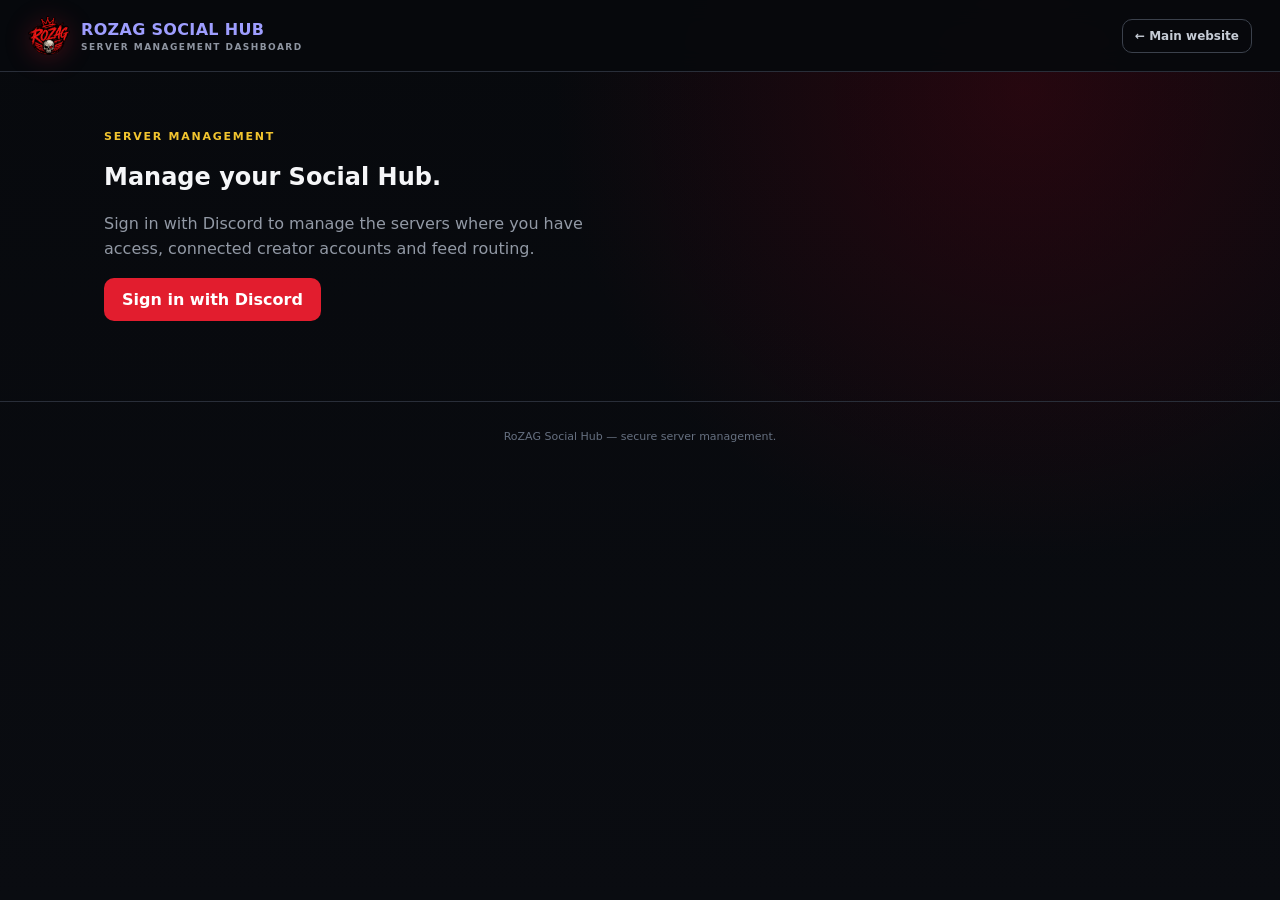
==== dashboard/index.html @ 93f994fc "Add files via upload" ====
<!doctype html>
<html lang="en">
<head>
  <meta charset="utf-8">
  <meta name="viewport" content="width=device-width,initial-scale=1">
  <meta name="robots" content="noindex,nofollow">
  <title>Dashboard | RoZAG Social Hub</title>
  <link rel="icon" type="image/png" href="./rozag-logo.png">
  <script src="./config.js"></script>
  <style>
    :root{color-scheme:dark;--bg:#07090d;--panel:#10141c;--panel2:#141922;--border:#2b313d;--muted:#9299a5;--text:#f5f6f8;--red:#e21d2e;--red2:#b51222;--green:#55e59b;}
    *{box-sizing:border-box}
    html,body{margin:0;min-height:100%;font-family:Inter,system-ui,-apple-system,BlinkMacSystemFont,"Segoe UI",sans-serif;background:radial-gradient(circle at 80% 10%,rgba(118,0,20,.28),transparent 36%),linear-gradient(180deg,#07090d,#0a0c11);color:var(--text)}
    body{min-height:100vh}
    .hidden{display:none!important}
    .topbar{min-height:72px;border-bottom:1px solid #292e39;background:rgba(7,9,13,.94);display:flex;align-items:center;justify-content:space-between;gap:18px;padding:10px 28px;position:sticky;top:0;z-index:20;backdrop-filter:blur(12px)}
    .brand{display:flex;align-items:center;gap:11px;font-weight:900;letter-spacing:.02em;text-decoration:none}.brand-mark{width:42px;height:42px;object-fit:contain;filter:drop-shadow(0 3px 12px rgba(226,29,46,.25))}.brand small{display:block;color:#8e95a1;font-size:9px;letter-spacing:.16em;margin-top:3px}.site-link{color:#c6ccd6;text-decoration:none;font-size:12px;font-weight:800;border:1px solid #3b414c;border-radius:10px;padding:9px 12px;white-space:nowrap}.site-link:hover{border-color:#e21d2e;color:#fff}
    .user{display:flex;align-items:center;gap:12px}.username{font-weight:800}.logout{border:1px solid #765b00;background:#15130b;color:#f0bf31;border-radius:10px;padding:9px 13px;font-weight:800;cursor:pointer;text-decoration:none}
    main{max-width:1120px;margin:0 auto;padding:58px 24px 80px}.eyebrow{font-size:11px;font-weight:900;letter-spacing:.16em;color:#f2c52f;text-transform:uppercase}.hero h1{font-size:46px;line-height:.98;margin:10px 0 12px;max-width:650px}.hero h1 span{color:#ff3948}.hero p{max-width:650px;color:#a0a7b3;line-height:1.6;margin:0 0 36px}
    .panel{background:rgba(16,20,28,.9);border:1px solid var(--border);border-radius:18px;box-shadow:0 20px 60px rgba(0,0,0,.25);padding:22px}.panel-title{display:flex;align-items:end;justify-content:space-between;gap:20px;margin-bottom:16px}.panel-title h2{margin:0;font-size:18px}.panel-title p{margin:4px 0 0;color:var(--muted);font-size:12px}
    .servers{display:grid;grid-template-columns:repeat(2,minmax(0,1fr));gap:14px}.server-card{background:#11151d;border:1px solid #303641;border-radius:15px;padding:16px}.server-head{display:flex;gap:13px;align-items:center;margin-bottom:16px}.guild-icon{width:52px;height:52px;border-radius:13px;overflow:hidden;display:grid;place-items:center;background:#1c212b;border:1px solid #39404c;font-size:25px}.guild-icon img{width:100%;height:100%;object-fit:cover}.server-meta h3{margin:0 0 5px;font-size:17px}.online{color:var(--green);font-size:11px;font-weight:800}.btn{appearance:none;border:1px solid #414753;border-radius:10px;padding:10px 14px;background:#1a1e27;color:#fff;cursor:pointer;font-weight:900}.btn.primary{border-color:#b91c2b;background:linear-gradient(180deg,#e51f31,#c81223);width:100%}
    .login-panel{max-width:520px}.login-panel h2{margin-top:0}.login-panel p{color:var(--muted);line-height:1.6}.login-btn{display:inline-block;background:var(--red);color:#fff;text-decoration:none;border-radius:10px;padding:12px 18px;font-weight:900}
    .notice{margin-top:14px;padding:12px 14px;border:1px solid #303641;border-radius:12px;color:#aeb5c0;font-size:12px;background:#11151d}
    footer{border-top:1px solid #292e39;padding:28px 24px;color:#667080;text-align:center;font-size:11px}

    /* Phase 4 management modal safety styles. Keep these in the page so the
       dashboard remains correctly styled even when app.js is cached. */
    .rozag-modal-backdrop{position:fixed!important;inset:0!important;z-index:99999!important;display:none!important;align-items:center!important;justify-content:center!important;padding:24px!important;background:rgba(0,0,0,.78)!important;backdrop-filter:blur(8px)!important;}
    .rozag-modal-backdrop.open{display:flex!important;}
    .rozag-modal{width:min(1040px,96vw)!important;max-height:90vh!important;overflow:auto!important;background:linear-gradient(180deg,#171a22 0%,#0d1016 100%)!important;border:1px solid #3a404c!important;border-radius:22px!important;box-shadow:0 30px 100px rgba(0,0,0,.75),0 0 0 1px rgba(226,29,46,.16)!important;color:#f5f6f8!important;}
    .rozag-modal-head{position:sticky!important;top:0!important;z-index:2!important;display:flex!important;align-items:center!important;justify-content:space-between!important;gap:20px!important;padding:22px 24px!important;background:rgba(13,16,22,.96)!important;border-bottom:1px solid #292e39!important;}
    .rozag-modal-title{margin:0!important;font-size:25px!important;line-height:1.15!important;}
    .rozag-modal-subtitle{margin:6px 0 0!important;color:#9fa5b0!important;font-size:13px!important;}
    .rozag-modal-close{width:40px!important;height:40px!important;border:1px solid #414753!important;border-radius:10px!important;background:#1a1e27!important;color:#fff!important;font-size:22px!important;cursor:pointer!important;}
    .rozag-modal-body{padding:24px!important;}
    .rozag-summary{display:grid!important;grid-template-columns:repeat(4,1fr)!important;gap:12px!important;margin-bottom:24px!important;}
    .rozag-summary-card{padding:16px!important;background:#11141b!important;border:1px solid #292e39!important;border-radius:14px!important;}
    .rozag-summary-label{color:#8f96a2!important;font-size:11px!important;font-weight:800!important;text-transform:uppercase!important;letter-spacing:.08em!important;}
    .rozag-summary-value{margin-top:6px!important;font-size:24px!important;font-weight:900!important;}
    .rozag-section-title{display:flex!important;align-items:center!important;justify-content:space-between!important;gap:12px!important;margin:26px 0 12px!important;}
    .rozag-section-title h3{margin:0!important;font-size:18px!important;}
    .rozag-section-title span{color:#8f96a2!important;font-size:12px!important;}
    .rozag-accounts{display:grid!important;gap:10px!important;}
    .rozag-account{display:grid!important;grid-template-columns:48px minmax(0,1fr) auto!important;align-items:center!important;gap:14px!important;padding:14px!important;background:#11141b!important;border:1px solid #292e39!important;border-radius:14px!important;}
    .rozag-account-icon{width:48px!important;height:48px!important;display:grid!important;place-items:center!important;border-radius:12px!important;background:#1b1f28!important;font-size:23px!important;}
    .rozag-account-name{margin:0!important;font-size:15px!important;font-weight:900!important;}
    .rozag-account-user{margin:4px 0 0!important;color:#a7adb7!important;font-size:13px!important;}
    .rozag-account-meta{margin-top:6px!important;color:#7f8793!important;font-size:11px!important;}
    .rozag-account-actions{display:flex!important;gap:8px!important;flex-wrap:wrap!important;margin-top:9px!important;}
    .rozag-badge{display:inline-flex!important;align-items:center!important;gap:6px!important;padding:6px 9px!important;border-radius:999px!important;background:#1a1e26!important;border:1px solid #353b47!important;color:#c8ccd3!important;font-size:11px!important;font-weight:800!important;white-space:nowrap!important;}
    .rozag-badge.connected{border-color:rgba(59,217,139,.35)!important;color:#70e7a7!important;}
    .rozag-badge.route{margin-top:6px!important;border-color:rgba(226,29,46,.3)!important;color:#ff777f!important;}
    .rozag-platform-grid{display:grid!important;grid-template-columns:repeat(4,1fr)!important;gap:12px!important;}
    .rozag-platform{padding:16px!important;background:#11141b!important;border:1px solid #292e39!important;border-radius:14px!important;}
    .rozag-platform-top{display:flex!important;align-items:center!important;justify-content:space-between!important;gap:10px!important;}
    .rozag-platform-name{display:flex!important;align-items:center!important;gap:8px!important;font-weight:900!important;}
    .rozag-platform-count{font-size:22px!important;font-weight:900!important;}
    .rozag-platform-state{margin-top:9px!important;color:#969da8!important;font-size:12px!important;}
    .rozag-routing{display:grid!important;gap:9px!important;}
    .rozag-route-row{display:flex!important;align-items:center!important;justify-content:space-between!important;gap:14px!important;padding:12px 14px!important;background:#11141b!important;border:1px solid #292e39!important;border-radius:12px!important;}
    .rozag-route-name{display:flex!important;align-items:center!important;gap:8px!important;font-weight:800!important;}
    .rozag-route-channel{color:#a8aeb8!important;font-family:ui-monospace,SFMono-Regular,Consolas,monospace!important;font-size:12px!important;text-align:right!important;}
    .rozag-empty,.rozag-error,.rozag-loading{padding:22px!important;border-radius:14px!important;}
    .rozag-empty{color:#9299a5!important;text-align:center!important;background:#11141b!important;border:1px dashed #343a46!important;}
    .rozag-error{padding:16px!important;color:#ff9aa0!important;background:rgba(226,29,46,.08)!important;border:1px solid rgba(226,29,46,.3)!important;}
    .rozag-loading{padding:40px!important;color:#9fa5b0!important;text-align:center!important;}
    @media(max-width:820px){.rozag-summary,.rozag-platform-grid{grid-template-columns:1fr 1fr!important}.rozag-account{grid-template-columns:42px minmax(0,1fr)!important}.rozag-account>div:last-child{grid-column:2!important;justify-self:start!important}}
    @media(max-width:560px){.rozag-summary,.rozag-platform-grid{grid-template-columns:1fr!important}.rozag-modal-backdrop{padding:8px!important}.rozag-modal-body{padding:16px!important}}
    @media(max-width:760px){.servers{grid-template-columns:1fr}.hero h1{font-size:38px}.topbar{padding:10px 14px}.username{display:none}main{padding:40px 14px 60px}.site-link{display:none}}
  </style>
</head>
<body>
<header class="topbar">
  <a class="brand" href="/"><img class="brand-mark" src="./rozag-logo.png" alt="RoZAG"><div>ROZAG SOCIAL HUB<small>SERVER MANAGEMENT DASHBOARD</small></div></a>
  <a class="site-link" href="/">← Main website</a>
  <div id="user" class="user hidden"><div id="avatar" aria-label="Discord profile avatar">D</div><div id="username" class="username">Discord User</div><a id="logout" class="logout" href="#">↪ Sign out</a></div>
</header>
<main>
  <section id="login" class="login-panel">
    <div class="eyebrow">SERVER MANAGEMENT</div>
    <h1>Manage your <span>Social Hub.</span></h1>
    <p>Sign in with Discord to manage the servers where you have access, connected creator accounts and feed routing.</p>
    <a id="loginBtn" class="login-btn" href="#">Sign in with Discord</a>
  </section>

  <section id="dashboard" class="hidden">
    <div class="hero">
      <div class="eyebrow">SERVER MANAGEMENT</div>
      <h1>Manage your <span>Social Hub.</span></h1>
      <p>Choose a Discord server to manage its connected creator accounts, member links and feed routing.</p>
    </div>
    <div class="panel">
      <div class="panel-title"><div><h2>Your Servers</h2><p>Only servers where your Discord account has management access appear here.</p></div></div>
      <div id="servers" class="servers"><div class="notice">Loading your servers…</div></div>
    </div>
  </section>
</main>
<footer>RoZAG Social Hub — secure server management.</footer>
<script src="./app.js?v=phase4-final-20260901"></script>
</body>
</html>
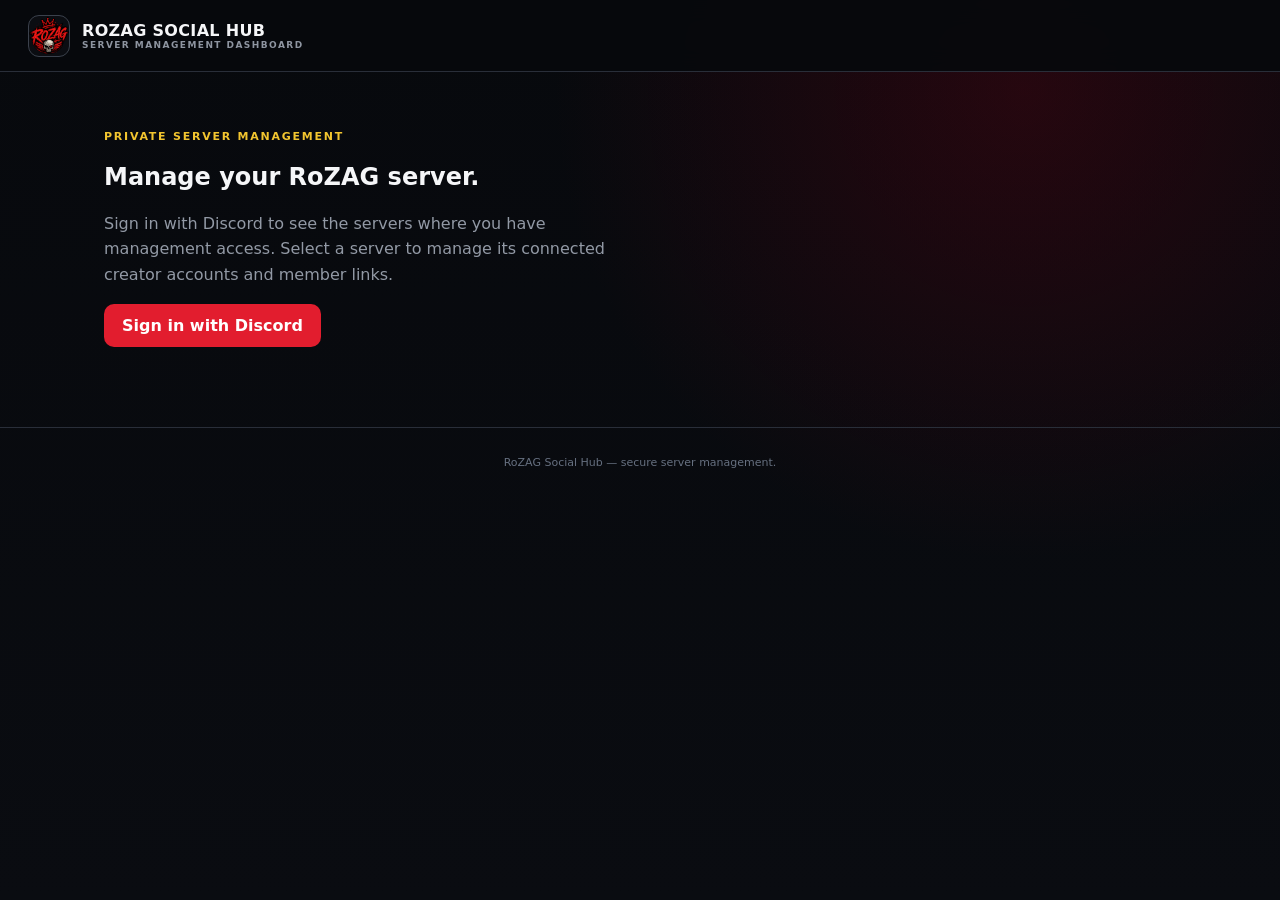
==== commit d7152755: "Add files via upload" ====
--- a/dashboard/index.html
+++ b/dashboard/index.html
@@ -4,8 +4,9 @@
   <meta charset="utf-8">
   <meta name="viewport" content="width=device-width,initial-scale=1">
   <meta name="robots" content="noindex,nofollow">
-  <title>Dashboard | RoZAG Social Hub</title>
-  <link rel="icon" type="image/png" href="./rozag-logo.png">
+  <title>RoZAG Social Hub Dashboard</title>
+  <link rel="icon" type="image/png" sizes="64x64" href="./favicon.png">
+  <link rel="apple-touch-icon" href="./favicon.png">
   <script src="./config.js"></script>
   <style>
     :root{color-scheme:dark;--bg:#07090d;--panel:#10141c;--panel2:#141922;--border:#2b313d;--muted:#9299a5;--text:#f5f6f8;--red:#e21d2e;--red2:#b51222;--green:#55e59b;}
@@ -13,82 +14,100 @@
     html,body{margin:0;min-height:100%;font-family:Inter,system-ui,-apple-system,BlinkMacSystemFont,"Segoe UI",sans-serif;background:radial-gradient(circle at 80% 10%,rgba(118,0,20,.28),transparent 36%),linear-gradient(180deg,#07090d,#0a0c11);color:var(--text)}
     body{min-height:100vh}
     .hidden{display:none!important}
-    .topbar{min-height:72px;border-bottom:1px solid #292e39;background:rgba(7,9,13,.94);display:flex;align-items:center;justify-content:space-between;gap:18px;padding:10px 28px;position:sticky;top:0;z-index:20;backdrop-filter:blur(12px)}
-    .brand{display:flex;align-items:center;gap:11px;font-weight:900;letter-spacing:.02em;text-decoration:none}.brand-mark{width:42px;height:42px;object-fit:contain;filter:drop-shadow(0 3px 12px rgba(226,29,46,.25))}.brand small{display:block;color:#8e95a1;font-size:9px;letter-spacing:.16em;margin-top:3px}.site-link{color:#c6ccd6;text-decoration:none;font-size:12px;font-weight:800;border:1px solid #3b414c;border-radius:10px;padding:9px 12px;white-space:nowrap}.site-link:hover{border-color:#e21d2e;color:#fff}
-    .user{display:flex;align-items:center;gap:12px}.username{font-weight:800}.logout{border:1px solid #765b00;background:#15130b;color:#f0bf31;border-radius:10px;padding:9px 13px;font-weight:800;cursor:pointer;text-decoration:none}
+
+    .topbar{height:72px;border-bottom:1px solid #292e39;background:rgba(7,9,13,.94);display:flex;align-items:center;padding:0 24px;position:sticky;top:0;z-index:20;backdrop-filter:blur(12px)}
+    .topbar-inner{width:100%;max-width:1388px;margin:0 auto;display:flex;align-items:center;justify-content:space-between;gap:24px}
+    .brand,.brand:visited,.brand:hover,.brand:active{color:#f5f6f8!important;text-decoration:none}
+    .brand small{color:#8e95a1!important}
+    .status-panel{margin:0 0 24px;background:linear-gradient(180deg,rgba(16,20,28,.96),rgba(10,13,18,.96));border:1px solid #303641;border-radius:18px;padding:20px 22px;box-shadow:0 20px 60px rgba(0,0,0,.28)}
+    .status-heading{display:flex;align-items:center;justify-content:space-between;gap:20px;padding-bottom:16px;border-bottom:1px solid #292e39}
+    .status-heading h2{margin:5px 0 4px;font-size:22px}
+    .status-heading p{margin:0;color:#9299a5;font-size:12px}
+    .status-logo{width:76px;height:76px;object-fit:contain;filter:drop-shadow(0 8px 18px rgba(226,29,46,.18))}
+    .status-grid{display:grid;grid-template-columns:repeat(3,minmax(0,1fr));gap:0;margin-top:2px}
+    .status-row{display:flex;align-items:center;justify-content:space-between;gap:12px;padding:15px 14px;border-right:1px solid #252b35}
+    .status-row:last-child{border-right:0}
+    .status-row span{color:#d6d9df;font-size:13px}
+    .status-row strong,.status-platform strong{font-size:12px;white-space:nowrap}
+    .status-platforms{display:grid;grid-template-columns:repeat(4,1fr);border-top:1px solid #292e39;border-bottom:1px solid #292e39}
+    .status-platform{display:flex;align-items:center;justify-content:space-between;gap:10px;padding:13px 14px;border-right:1px solid #252b35}
+    .status-platform:last-child{border-right:0}
+    .status-platform>span{font-size:12px;color:#c8ccd3}
+    .status-dot{display:inline-block;width:7px;height:7px;border-radius:50%;background:#55e59b;margin-right:6px;box-shadow:0 0 9px rgba(85,229,155,.55);vertical-align:1px}
+    .status-dot.off{background:#e21d2e;box-shadow:0 0 9px rgba(226,29,46,.45)}
+    .status-dot.warn{background:#f2c52f;box-shadow:0 0 9px rgba(242,197,47,.4)}
+    .status-updated{margin-top:12px;color:#687181;font-size:10px;text-align:right}
+    @media(max-width:760px){
+      .topbar{padding:0 14px}
+      .status-grid{grid-template-columns:1fr}
+      .status-row{border-right:0;border-bottom:1px solid #252b35}
+      .status-row:last-child{border-bottom:0}
+      .status-platforms{grid-template-columns:1fr 1fr}
+      .status-platform:nth-child(2){border-right:0}
+      .status-platform:nth-child(-n+2){border-bottom:1px solid #252b35}
+      .status-platform:last-child{border-right:0}
+      .status-logo{width:62px;height:62px}
+    }
+    .topbar{height:72px;border-bottom:1px solid #292e39;background:rgba(7,9,13,.94);display:flex;align-items:center;justify-content:space-between;padding:0 28px;position:sticky;top:0;z-index:20;backdrop-filter:blur(12px)}
+    .brand{display:flex;align-items:center;gap:12px;font-weight:900;letter-spacing:.02em;text-decoration:none;color:var(--text)}.brand-mark{width:42px;height:42px;border-radius:11px;overflow:hidden;display:grid;place-items:center;background:#0b0d12;border:1px solid #3b414c}.brand-mark img{width:100%;height:100%;object-fit:cover}.brand small{display:block;color:#8e95a1;font-size:9px;letter-spacing:.16em}
+    .user{display:flex;align-items:center;gap:12px}.avatar{width:38px;height:38px;border-radius:50%;overflow:hidden;display:grid;place-items:center;background:#252b36;border:1px solid #3d4552;font-weight:900}.avatar img{width:100%;height:100%;object-fit:cover}.username{font-weight:800}.logout{border:1px solid #765b00;background:#15130b;color:#f0bf31;border-radius:10px;padding:9px 13px;font-weight:800;cursor:pointer;text-decoration:none}
     main{max-width:1120px;margin:0 auto;padding:58px 24px 80px}.eyebrow{font-size:11px;font-weight:900;letter-spacing:.16em;color:#f2c52f;text-transform:uppercase}.hero h1{font-size:46px;line-height:.98;margin:10px 0 12px;max-width:650px}.hero h1 span{color:#ff3948}.hero p{max-width:650px;color:#a0a7b3;line-height:1.6;margin:0 0 36px}
     .panel{background:rgba(16,20,28,.9);border:1px solid var(--border);border-radius:18px;box-shadow:0 20px 60px rgba(0,0,0,.25);padding:22px}.panel-title{display:flex;align-items:end;justify-content:space-between;gap:20px;margin-bottom:16px}.panel-title h2{margin:0;font-size:18px}.panel-title p{margin:4px 0 0;color:var(--muted);font-size:12px}
     .servers{display:grid;grid-template-columns:repeat(2,minmax(0,1fr));gap:14px}.server-card{background:#11151d;border:1px solid #303641;border-radius:15px;padding:16px}.server-head{display:flex;gap:13px;align-items:center;margin-bottom:16px}.guild-icon{width:52px;height:52px;border-radius:13px;overflow:hidden;display:grid;place-items:center;background:#1c212b;border:1px solid #39404c;font-size:25px}.guild-icon img{width:100%;height:100%;object-fit:cover}.server-meta h3{margin:0 0 5px;font-size:17px}.online{color:var(--green);font-size:11px;font-weight:800}.btn{appearance:none;border:1px solid #414753;border-radius:10px;padding:10px 14px;background:#1a1e27;color:#fff;cursor:pointer;font-weight:900}.btn.primary{border-color:#b91c2b;background:linear-gradient(180deg,#e51f31,#c81223);width:100%}
     .login-panel{max-width:520px}.login-panel h2{margin-top:0}.login-panel p{color:var(--muted);line-height:1.6}.login-btn{display:inline-block;background:var(--red);color:#fff;text-decoration:none;border-radius:10px;padding:12px 18px;font-weight:900}
     .notice{margin-top:14px;padding:12px 14px;border:1px solid #303641;border-radius:12px;color:#aeb5c0;font-size:12px;background:#11151d}
     footer{border-top:1px solid #292e39;padding:28px 24px;color:#667080;text-align:center;font-size:11px}
-
-    /* Phase 4 management modal safety styles. Keep these in the page so the
-       dashboard remains correctly styled even when app.js is cached. */
-    .rozag-modal-backdrop{position:fixed!important;inset:0!important;z-index:99999!important;display:none!important;align-items:center!important;justify-content:center!important;padding:24px!important;background:rgba(0,0,0,.78)!important;backdrop-filter:blur(8px)!important;}
-    .rozag-modal-backdrop.open{display:flex!important;}
-    .rozag-modal{width:min(1040px,96vw)!important;max-height:90vh!important;overflow:auto!important;background:linear-gradient(180deg,#171a22 0%,#0d1016 100%)!important;border:1px solid #3a404c!important;border-radius:22px!important;box-shadow:0 30px 100px rgba(0,0,0,.75),0 0 0 1px rgba(226,29,46,.16)!important;color:#f5f6f8!important;}
-    .rozag-modal-head{position:sticky!important;top:0!important;z-index:2!important;display:flex!important;align-items:center!important;justify-content:space-between!important;gap:20px!important;padding:22px 24px!important;background:rgba(13,16,22,.96)!important;border-bottom:1px solid #292e39!important;}
-    .rozag-modal-title{margin:0!important;font-size:25px!important;line-height:1.15!important;}
-    .rozag-modal-subtitle{margin:6px 0 0!important;color:#9fa5b0!important;font-size:13px!important;}
-    .rozag-modal-close{width:40px!important;height:40px!important;border:1px solid #414753!important;border-radius:10px!important;background:#1a1e27!important;color:#fff!important;font-size:22px!important;cursor:pointer!important;}
-    .rozag-modal-body{padding:24px!important;}
-    .rozag-summary{display:grid!important;grid-template-columns:repeat(4,1fr)!important;gap:12px!important;margin-bottom:24px!important;}
-    .rozag-summary-card{padding:16px!important;background:#11141b!important;border:1px solid #292e39!important;border-radius:14px!important;}
-    .rozag-summary-label{color:#8f96a2!important;font-size:11px!important;font-weight:800!important;text-transform:uppercase!important;letter-spacing:.08em!important;}
-    .rozag-summary-value{margin-top:6px!important;font-size:24px!important;font-weight:900!important;}
-    .rozag-section-title{display:flex!important;align-items:center!important;justify-content:space-between!important;gap:12px!important;margin:26px 0 12px!important;}
-    .rozag-section-title h3{margin:0!important;font-size:18px!important;}
-    .rozag-section-title span{color:#8f96a2!important;font-size:12px!important;}
-    .rozag-accounts{display:grid!important;gap:10px!important;}
-    .rozag-account{display:grid!important;grid-template-columns:48px minmax(0,1fr) auto!important;align-items:center!important;gap:14px!important;padding:14px!important;background:#11141b!important;border:1px solid #292e39!important;border-radius:14px!important;}
-    .rozag-account-icon{width:48px!important;height:48px!important;display:grid!important;place-items:center!important;border-radius:12px!important;background:#1b1f28!important;font-size:23px!important;}
-    .rozag-account-name{margin:0!important;font-size:15px!important;font-weight:900!important;}
-    .rozag-account-user{margin:4px 0 0!important;color:#a7adb7!important;font-size:13px!important;}
-    .rozag-account-meta{margin-top:6px!important;color:#7f8793!important;font-size:11px!important;}
-    .rozag-account-actions{display:flex!important;gap:8px!important;flex-wrap:wrap!important;margin-top:9px!important;}
-    .rozag-badge{display:inline-flex!important;align-items:center!important;gap:6px!important;padding:6px 9px!important;border-radius:999px!important;background:#1a1e26!important;border:1px solid #353b47!important;color:#c8ccd3!important;font-size:11px!important;font-weight:800!important;white-space:nowrap!important;}
-    .rozag-badge.connected{border-color:rgba(59,217,139,.35)!important;color:#70e7a7!important;}
-    .rozag-badge.route{margin-top:6px!important;border-color:rgba(226,29,46,.3)!important;color:#ff777f!important;}
-    .rozag-platform-grid{display:grid!important;grid-template-columns:repeat(4,1fr)!important;gap:12px!important;}
-    .rozag-platform{padding:16px!important;background:#11141b!important;border:1px solid #292e39!important;border-radius:14px!important;}
-    .rozag-platform-top{display:flex!important;align-items:center!important;justify-content:space-between!important;gap:10px!important;}
-    .rozag-platform-name{display:flex!important;align-items:center!important;gap:8px!important;font-weight:900!important;}
-    .rozag-platform-count{font-size:22px!important;font-weight:900!important;}
-    .rozag-platform-state{margin-top:9px!important;color:#969da8!important;font-size:12px!important;}
-    .rozag-routing{display:grid!important;gap:9px!important;}
-    .rozag-route-row{display:flex!important;align-items:center!important;justify-content:space-between!important;gap:14px!important;padding:12px 14px!important;background:#11141b!important;border:1px solid #292e39!important;border-radius:12px!important;}
-    .rozag-route-name{display:flex!important;align-items:center!important;gap:8px!important;font-weight:800!important;}
-    .rozag-route-channel{color:#a8aeb8!important;font-family:ui-monospace,SFMono-Regular,Consolas,monospace!important;font-size:12px!important;text-align:right!important;}
-    .rozag-empty,.rozag-error,.rozag-loading{padding:22px!important;border-radius:14px!important;}
-    .rozag-empty{color:#9299a5!important;text-align:center!important;background:#11141b!important;border:1px dashed #343a46!important;}
-    .rozag-error{padding:16px!important;color:#ff9aa0!important;background:rgba(226,29,46,.08)!important;border:1px solid rgba(226,29,46,.3)!important;}
-    .rozag-loading{padding:40px!important;color:#9fa5b0!important;text-align:center!important;}
-    @media(max-width:820px){.rozag-summary,.rozag-platform-grid{grid-template-columns:1fr 1fr!important}.rozag-account{grid-template-columns:42px minmax(0,1fr)!important}.rozag-account>div:last-child{grid-column:2!important;justify-self:start!important}}
-    @media(max-width:560px){.rozag-summary,.rozag-platform-grid{grid-template-columns:1fr!important}.rozag-modal-backdrop{padding:8px!important}.rozag-modal-body{padding:16px!important}}
-    @media(max-width:760px){.servers{grid-template-columns:1fr}.hero h1{font-size:38px}.topbar{padding:10px 14px}.username{display:none}main{padding:40px 14px 60px}.site-link{display:none}}
+    @media(max-width:760px){.servers{grid-template-columns:1fr}.hero h1{font-size:38px}.topbar{padding:0 14px}.username{display:none}main{padding:40px 14px 60px}}
   </style>
 </head>
 <body>
 <header class="topbar">
-  <a class="brand" href="/"><img class="brand-mark" src="./rozag-logo.png" alt="RoZAG"><div>ROZAG SOCIAL HUB<small>SERVER MANAGEMENT DASHBOARD</small></div></a>
-  <a class="site-link" href="/">← Main website</a>
-  <div id="user" class="user hidden"><div id="avatar" aria-label="Discord profile avatar">D</div><div id="username" class="username">Discord User</div><a id="logout" class="logout" href="#">↪ Sign out</a></div>
+  <div class="topbar-inner">
+    <a class="brand" href="./"><div class="brand-mark"><img src="./rozag-logo.png" alt="RoZAG"></div><div>ROZAG SOCIAL HUB<small>SERVER MANAGEMENT DASHBOARD</small></div></a>
+    <div id="user" class="user hidden"><div id="avatar" class="avatar" aria-label="Discord profile avatar">D</div><div id="username" class="username">Discord User</div><a id="logout" class="logout" href="#">↪ Sign out</a></div>
+  </div>
 </header>
 <main>
   <section id="login" class="login-panel">
-    <div class="eyebrow">SERVER MANAGEMENT</div>
-    <h1>Manage your <span>Social Hub.</span></h1>
-    <p>Sign in with Discord to manage the servers where you have access, connected creator accounts and feed routing.</p>
+    <div class="eyebrow">PRIVATE SERVER MANAGEMENT</div>
+    <h1>Manage your <span>RoZAG server.</span></h1>
+    <p>Sign in with Discord to see the servers where you have management access. Select a server to manage its connected creator accounts and member links.</p>
     <a id="loginBtn" class="login-btn" href="#">Sign in with Discord</a>
   </section>
 
   <section id="dashboard" class="hidden">
     <div class="hero">
-      <div class="eyebrow">SERVER MANAGEMENT</div>
-      <h1>Manage your <span>Social Hub.</span></h1>
-      <p>Choose a Discord server to manage its connected creator accounts, member links and feed routing.</p>
+      <div class="eyebrow">PRIVATE SERVER MANAGEMENT</div>
+      <h1>Manage your <span>RoZAG server.</span></h1>
+      <p>Choose a Discord server below to manage its connected creator accounts and member links.</p>
     </div>
+
+    <section class="status-panel" aria-label="RoZAG service status">
+      <div class="status-heading">
+        <div>
+          <div class="eyebrow">LIVE SERVICE STATUS</div>
+          <h2>RoZAG Social Hub</h2>
+          <p>Current status of the RoZAG service and connected integrations.</p>
+        </div>
+        <img class="status-logo" src="./rozag-logo.png" alt="RoZAG Social Hub">
+      </div>
+
+      <div class="status-grid">
+        <div class="status-row"><span>🤖 Discord Bot</span><strong id="status-bot"><span class="status-dot"></span>Checking…</strong></div>
+        <div class="status-row"><span>🖥️ Servers connected</span><strong id="status-servers">—</strong></div>
+        <div class="status-row"><span>💓 Last heartbeat</span><strong id="status-seen">—</strong></div>
+      </div>
+
+      <div class="status-platforms">
+        <div class="status-platform"><span>🎬 YouTube</span><strong id="status-youtube"><span class="status-dot"></span>Checking…</strong></div>
+        <div class="status-platform"><span>🎵 TikTok</span><strong id="status-tiktok"><span class="status-dot"></span>Checking…</strong></div>
+        <div class="status-platform"><span>🔴 Twitch</span><strong id="status-twitch"><span class="status-dot"></span>Checking…</strong></div>
+        <div class="status-platform"><span>🟢 Kick</span><strong id="status-kick"><span class="status-dot"></span>Checking…</strong></div>
+      </div>
+
+      <div class="status-updated">↻ <span id="status-updated">Updating automatically</span></div>
+    </section>
+
     <div class="panel">
       <div class="panel-title"><div><h2>Your Servers</h2><p>Only servers where your Discord account has management access appear here.</p></div></div>
       <div id="servers" class="servers"><div class="notice">Loading your servers…</div></div>
@@ -96,6 +115,6 @@
   </section>
 </main>
 <footer>RoZAG Social Hub — secure server management.</footer>
-<script src="./app.js?v=phase4-final-20260901"></script>
+<script src="./app.js"></script>
 </body>
 </html>
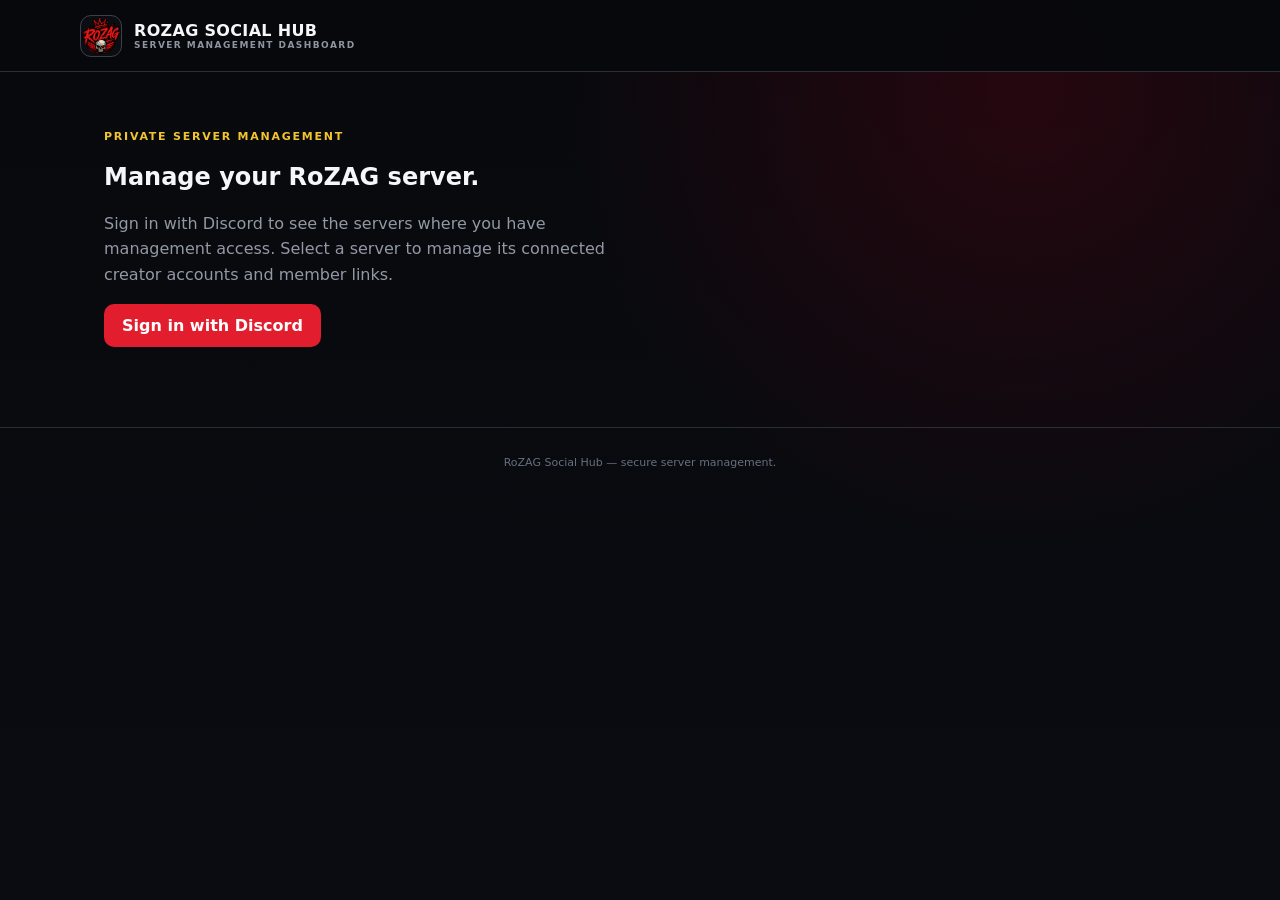
==== commit c3495e49: "Add files via upload" ====
--- a/dashboard/index.html
+++ b/dashboard/index.html
@@ -16,7 +16,7 @@
     .hidden{display:none!important}
 
     .topbar{height:72px;border-bottom:1px solid #292e39;background:rgba(7,9,13,.94);display:flex;align-items:center;padding:0 24px;position:sticky;top:0;z-index:20;backdrop-filter:blur(12px)}
-    .topbar-inner{width:100%;max-width:1388px;margin:0 auto;display:flex;align-items:center;justify-content:space-between;gap:24px}
+    .topbar-inner{width:100%;max-width:1120px;margin:0 auto;display:flex;align-items:center;justify-content:space-between;gap:24px}
     .brand,.brand:visited,.brand:hover,.brand:active{color:#f5f6f8!important;text-decoration:none}
     .brand small{color:#8e95a1!important}
     .status-panel{margin:0 0 24px;background:linear-gradient(180deg,rgba(16,20,28,.96),rgba(10,13,18,.96));border:1px solid #303641;border-radius:18px;padding:20px 22px;box-shadow:0 20px 60px rgba(0,0,0,.28)}
@@ -48,7 +48,7 @@
       .status-platform:last-child{border-right:0}
       .status-logo{width:62px;height:62px}
     }
-    .topbar{height:72px;border-bottom:1px solid #292e39;background:rgba(7,9,13,.94);display:flex;align-items:center;justify-content:space-between;padding:0 28px;position:sticky;top:0;z-index:20;backdrop-filter:blur(12px)}
+    .topbar{height:72px;border-bottom:1px solid #292e39;background:rgba(7,9,13,.94);display:flex;align-items:center;padding:0 24px;position:sticky;top:0;z-index:20;backdrop-filter:blur(12px)}
     .brand{display:flex;align-items:center;gap:12px;font-weight:900;letter-spacing:.02em;text-decoration:none;color:var(--text)}.brand-mark{width:42px;height:42px;border-radius:11px;overflow:hidden;display:grid;place-items:center;background:#0b0d12;border:1px solid #3b414c}.brand-mark img{width:100%;height:100%;object-fit:cover}.brand small{display:block;color:#8e95a1;font-size:9px;letter-spacing:.16em}
     .user{display:flex;align-items:center;gap:12px}.avatar{width:38px;height:38px;border-radius:50%;overflow:hidden;display:grid;place-items:center;background:#252b36;border:1px solid #3d4552;font-weight:900}.avatar img{width:100%;height:100%;object-fit:cover}.username{font-weight:800}.logout{border:1px solid #765b00;background:#15130b;color:#f0bf31;border-radius:10px;padding:9px 13px;font-weight:800;cursor:pointer;text-decoration:none}
     main{max-width:1120px;margin:0 auto;padding:58px 24px 80px}.eyebrow{font-size:11px;font-weight:900;letter-spacing:.16em;color:#f2c52f;text-transform:uppercase}.hero h1{font-size:46px;line-height:.98;margin:10px 0 12px;max-width:650px}.hero h1 span{color:#ff3948}.hero p{max-width:650px;color:#a0a7b3;line-height:1.6;margin:0 0 36px}
@@ -115,6 +115,81 @@
   </section>
 </main>
 <footer>RoZAG Social Hub — secure server management.</footer>
+
+<script>
+(function () {
+  "use strict";
+
+  function getConfig() {
+    return window.ROZAG_DASHBOARD_CONFIG || {};
+  }
+
+  function avatarUrl(user) {
+    if (!user || !user.id || !user.avatar) return null;
+    return "https://cdn.discordapp.com/avatars/" +
+      encodeURIComponent(user.id) + "/" +
+      encodeURIComponent(user.avatar) + ".png?size=128";
+  }
+
+  async function restoreDiscordAvatar() {
+    const cfg = getConfig();
+    const endpoint =
+      cfg.AUTH_ME_URL ||
+      cfg.SESSION_URL ||
+      "https://rozag.coolvetspaces.com/api/session";
+
+    try {
+      const response = await fetch(endpoint, {
+        credentials: "include",
+        cache: "no-store",
+        headers: { "Accept": "application/json" }
+      });
+
+      if (!response.ok) return;
+
+      const data = await response.json();
+      const user = data.user || {};
+      const box = document.getElementById("avatar");
+      const name = document.getElementById("username");
+
+      if (!box || !data.authenticated) return;
+
+      if (name) {
+        name.textContent = user.global_name || user.username || "Discord User";
+      }
+
+      const url = avatarUrl(user);
+      if (!url) return;
+
+      const img = document.createElement("img");
+      img.src = url;
+      img.alt = "Discord profile picture";
+      img.referrerPolicy = "no-referrer";
+
+      img.onload = function () {
+        box.replaceChildren(img);
+      };
+
+      img.onerror = function () {
+        // Leave the existing fallback initial in place if Discord's CDN
+        // does not provide the avatar.
+      };
+    } catch (error) {
+      console.debug("RoZAG avatar restore skipped:", error);
+    }
+  }
+
+  if (document.readyState === "loading") {
+    document.addEventListener("DOMContentLoaded", restoreDiscordAvatar);
+  } else {
+    restoreDiscordAvatar();
+  }
+
+  // Give the normal dashboard session renderer a moment first, then retry once.
+  window.setTimeout(restoreDiscordAvatar, 1200);
+})();
+</script>
+
 <script src="./app.js"></script>
 </body>
-</html>
+</html>
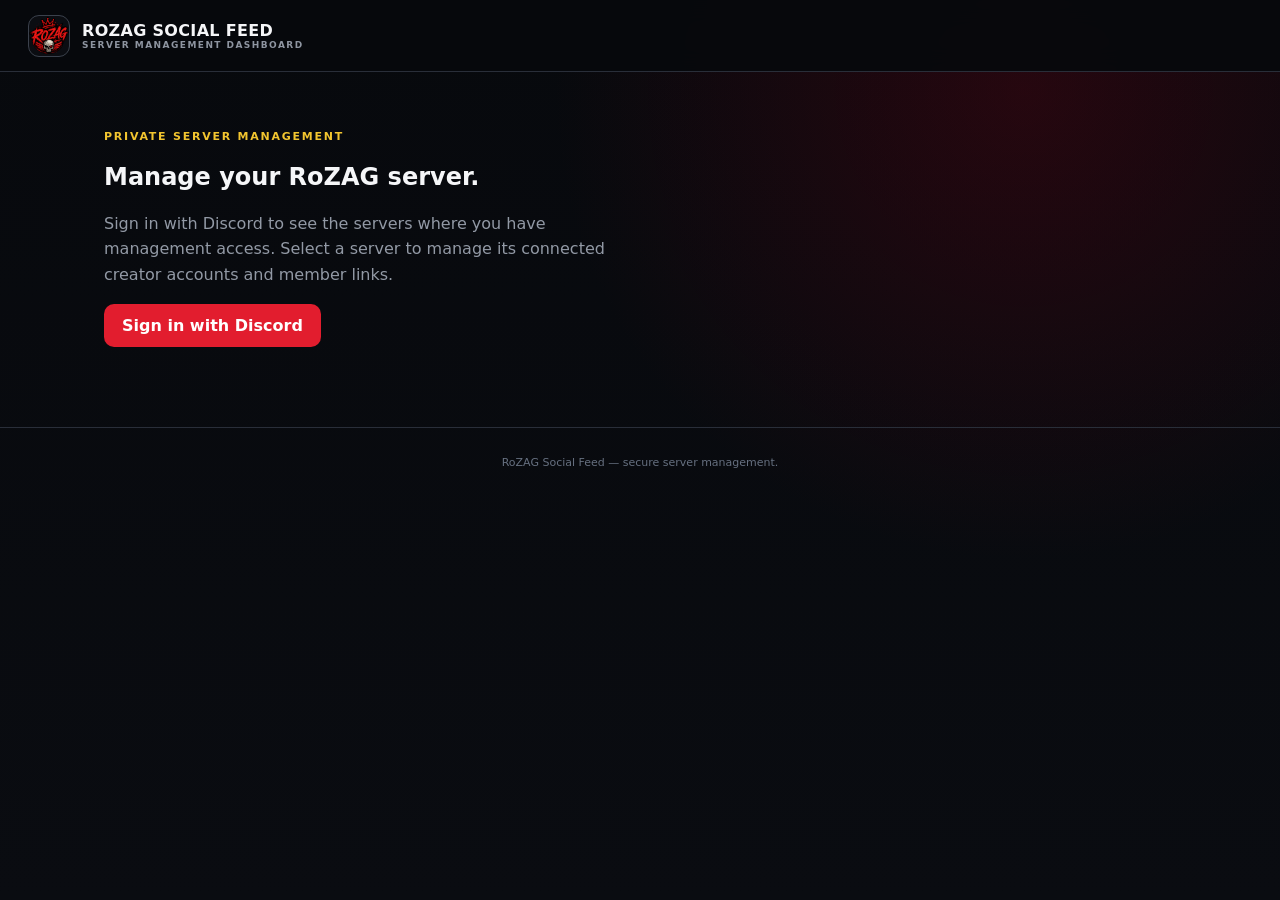
==== commit 8a53cc7f: "Add files via upload" ====
--- a/dashboard/index.html
+++ b/dashboard/index.html
@@ -4,7 +4,7 @@
   <meta charset="utf-8">
   <meta name="viewport" content="width=device-width,initial-scale=1">
   <meta name="robots" content="noindex,nofollow">
-  <title>RoZAG Social Hub Dashboard</title>
+  <title>RoZAG Social Feed Dashboard</title>
   <link rel="icon" type="image/png" sizes="64x64" href="./favicon.png">
   <link rel="apple-touch-icon" href="./favicon.png">
   <script src="./config.js"></script>
@@ -16,7 +16,7 @@
     .hidden{display:none!important}
 
     .topbar{height:72px;border-bottom:1px solid #292e39;background:rgba(7,9,13,.94);display:flex;align-items:center;padding:0 24px;position:sticky;top:0;z-index:20;backdrop-filter:blur(12px)}
-    .topbar-inner{width:100%;max-width:1120px;margin:0 auto;display:flex;align-items:center;justify-content:space-between;gap:24px}
+    .topbar-inner{width:100%;max-width:1388px;margin:0 auto;display:flex;align-items:center;justify-content:space-between;gap:24px}
     .brand,.brand:visited,.brand:hover,.brand:active{color:#f5f6f8!important;text-decoration:none}
     .brand small{color:#8e95a1!important}
     .status-panel{margin:0 0 24px;background:linear-gradient(180deg,rgba(16,20,28,.96),rgba(10,13,18,.96));border:1px solid #303641;border-radius:18px;padding:20px 22px;box-shadow:0 20px 60px rgba(0,0,0,.28)}
@@ -48,7 +48,7 @@
       .status-platform:last-child{border-right:0}
       .status-logo{width:62px;height:62px}
     }
-    .topbar{height:72px;border-bottom:1px solid #292e39;background:rgba(7,9,13,.94);display:flex;align-items:center;padding:0 24px;position:sticky;top:0;z-index:20;backdrop-filter:blur(12px)}
+    .topbar{height:72px;border-bottom:1px solid #292e39;background:rgba(7,9,13,.94);display:flex;align-items:center;justify-content:space-between;padding:0 28px;position:sticky;top:0;z-index:20;backdrop-filter:blur(12px)}
     .brand{display:flex;align-items:center;gap:12px;font-weight:900;letter-spacing:.02em;text-decoration:none;color:var(--text)}.brand-mark{width:42px;height:42px;border-radius:11px;overflow:hidden;display:grid;place-items:center;background:#0b0d12;border:1px solid #3b414c}.brand-mark img{width:100%;height:100%;object-fit:cover}.brand small{display:block;color:#8e95a1;font-size:9px;letter-spacing:.16em}
     .user{display:flex;align-items:center;gap:12px}.avatar{width:38px;height:38px;border-radius:50%;overflow:hidden;display:grid;place-items:center;background:#252b36;border:1px solid #3d4552;font-weight:900}.avatar img{width:100%;height:100%;object-fit:cover}.username{font-weight:800}.logout{border:1px solid #765b00;background:#15130b;color:#f0bf31;border-radius:10px;padding:9px 13px;font-weight:800;cursor:pointer;text-decoration:none}
     main{max-width:1120px;margin:0 auto;padding:58px 24px 80px}.eyebrow{font-size:11px;font-weight:900;letter-spacing:.16em;color:#f2c52f;text-transform:uppercase}.hero h1{font-size:46px;line-height:.98;margin:10px 0 12px;max-width:650px}.hero h1 span{color:#ff3948}.hero p{max-width:650px;color:#a0a7b3;line-height:1.6;margin:0 0 36px}
@@ -63,7 +63,7 @@
 <body>
 <header class="topbar">
   <div class="topbar-inner">
-    <a class="brand" href="./"><div class="brand-mark"><img src="./rozag-logo.png" alt="RoZAG"></div><div>ROZAG SOCIAL HUB<small>SERVER MANAGEMENT DASHBOARD</small></div></a>
+    <a class="brand" href="./"><div class="brand-mark"><img src="./rozag-logo.png" alt="RoZAG"></div><div>ROZAG SOCIAL FEED<small>SERVER MANAGEMENT DASHBOARD</small></div></a>
     <div id="user" class="user hidden"><div id="avatar" class="avatar" aria-label="Discord profile avatar">D</div><div id="username" class="username">Discord User</div><a id="logout" class="logout" href="#">↪ Sign out</a></div>
   </div>
 </header>
@@ -86,10 +86,10 @@
       <div class="status-heading">
         <div>
           <div class="eyebrow">LIVE SERVICE STATUS</div>
-          <h2>RoZAG Social Hub</h2>
+          <h2>RoZAG Social Feed</h2>
           <p>Current status of the RoZAG service and connected integrations.</p>
         </div>
-        <img class="status-logo" src="./rozag-logo.png" alt="RoZAG Social Hub">
+        <img class="status-logo" src="./rozag-logo.png" alt="RoZAG Social Feed">
       </div>
 
       <div class="status-grid">
@@ -114,82 +114,7 @@
     </div>
   </section>
 </main>
-<footer>RoZAG Social Hub — secure server management.</footer>
-
-<script>
-(function () {
-  "use strict";
-
-  function getConfig() {
-    return window.ROZAG_DASHBOARD_CONFIG || {};
-  }
-
-  function avatarUrl(user) {
-    if (!user || !user.id || !user.avatar) return null;
-    return "https://cdn.discordapp.com/avatars/" +
-      encodeURIComponent(user.id) + "/" +
-      encodeURIComponent(user.avatar) + ".png?size=128";
-  }
-
-  async function restoreDiscordAvatar() {
-    const cfg = getConfig();
-    const endpoint =
-      cfg.AUTH_ME_URL ||
-      cfg.SESSION_URL ||
-      "https://rozag.coolvetspaces.com/api/session";
-
-    try {
-      const response = await fetch(endpoint, {
-        credentials: "include",
-        cache: "no-store",
-        headers: { "Accept": "application/json" }
-      });
-
-      if (!response.ok) return;
-
-      const data = await response.json();
-      const user = data.user || {};
-      const box = document.getElementById("avatar");
-      const name = document.getElementById("username");
-
-      if (!box || !data.authenticated) return;
-
-      if (name) {
-        name.textContent = user.global_name || user.username || "Discord User";
-      }
-
-      const url = avatarUrl(user);
-      if (!url) return;
-
-      const img = document.createElement("img");
-      img.src = url;
-      img.alt = "Discord profile picture";
-      img.referrerPolicy = "no-referrer";
-
-      img.onload = function () {
-        box.replaceChildren(img);
-      };
-
-      img.onerror = function () {
-        // Leave the existing fallback initial in place if Discord's CDN
-        // does not provide the avatar.
-      };
-    } catch (error) {
-      console.debug("RoZAG avatar restore skipped:", error);
-    }
-  }
-
-  if (document.readyState === "loading") {
-    document.addEventListener("DOMContentLoaded", restoreDiscordAvatar);
-  } else {
-    restoreDiscordAvatar();
-  }
-
-  // Give the normal dashboard session renderer a moment first, then retry once.
-  window.setTimeout(restoreDiscordAvatar, 1200);
-})();
-</script>
-
+<footer>RoZAG Social Feed — secure server management.</footer>
 <script src="./app.js"></script>
 </body>
 </html>
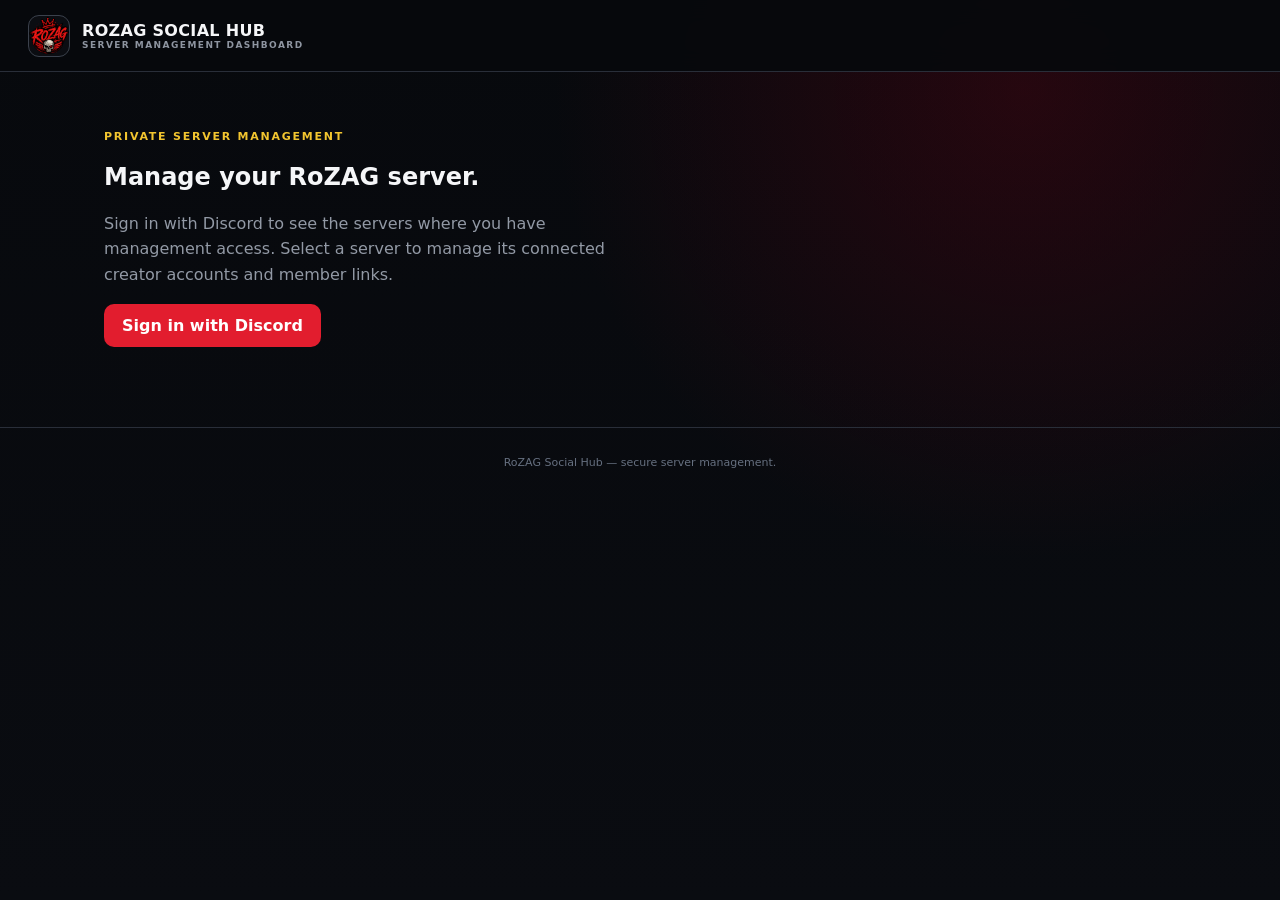
==== commit 0e1fe3ae: "Add files via upload" ====
--- a/dashboard/index.html
+++ b/dashboard/index.html
@@ -4,7 +4,7 @@
   <meta charset="utf-8">
   <meta name="viewport" content="width=device-width,initial-scale=1">
   <meta name="robots" content="noindex,nofollow">
-  <title>RoZAG Social Feed Dashboard</title>
+  <title>RoZAG Social Hub Dashboard</title>
   <link rel="icon" type="image/png" sizes="64x64" href="./favicon.png">
   <link rel="apple-touch-icon" href="./favicon.png">
   <script src="./config.js"></script>
@@ -16,7 +16,7 @@
     .hidden{display:none!important}
 
     .topbar{height:72px;border-bottom:1px solid #292e39;background:rgba(7,9,13,.94);display:flex;align-items:center;padding:0 24px;position:sticky;top:0;z-index:20;backdrop-filter:blur(12px)}
-    .topbar-inner{width:100%;max-width:1388px;margin:0 auto;display:flex;align-items:center;justify-content:space-between;gap:24px}
+    .topbar-inner{width:100%;max-width:1400px;margin:0 auto;display:flex;align-items:center;justify-content:space-between;gap:24px}
     .brand,.brand:visited,.brand:hover,.brand:active{color:#f5f6f8!important;text-decoration:none}
     .brand small{color:#8e95a1!important}
     .status-panel{margin:0 0 24px;background:linear-gradient(180deg,rgba(16,20,28,.96),rgba(10,13,18,.96));border:1px solid #303641;border-radius:18px;padding:20px 22px;box-shadow:0 20px 60px rgba(0,0,0,.28)}
@@ -63,7 +63,7 @@
 <body>
 <header class="topbar">
   <div class="topbar-inner">
-    <a class="brand" href="./"><div class="brand-mark"><img src="./rozag-logo.png" alt="RoZAG"></div><div>ROZAG SOCIAL FEED<small>SERVER MANAGEMENT DASHBOARD</small></div></a>
+    <a class="brand" href="./"><div class="brand-mark"><img src="./rozag-logo.png" alt="RoZAG"></div><div>ROZAG SOCIAL HUB<small>SERVER MANAGEMENT DASHBOARD</small></div></a>
     <div id="user" class="user hidden"><div id="avatar" class="avatar" aria-label="Discord profile avatar">D</div><div id="username" class="username">Discord User</div><a id="logout" class="logout" href="#">↪ Sign out</a></div>
   </div>
 </header>
@@ -86,10 +86,10 @@
       <div class="status-heading">
         <div>
           <div class="eyebrow">LIVE SERVICE STATUS</div>
-          <h2>RoZAG Social Feed</h2>
+          <h2>RoZAG Social Hub</h2>
           <p>Current status of the RoZAG service and connected integrations.</p>
         </div>
-        <img class="status-logo" src="./rozag-logo.png" alt="RoZAG Social Feed">
+        <img class="status-logo" src="./rozag-logo.png" alt="RoZAG Social Hub">
       </div>
 
       <div class="status-grid">
@@ -114,7 +114,7 @@
     </div>
   </section>
 </main>
-<footer>RoZAG Social Feed — secure server management.</footer>
+<footer>RoZAG Social Hub — secure server management.</footer>
 <script src="./app.js"></script>
 </body>
 </html>
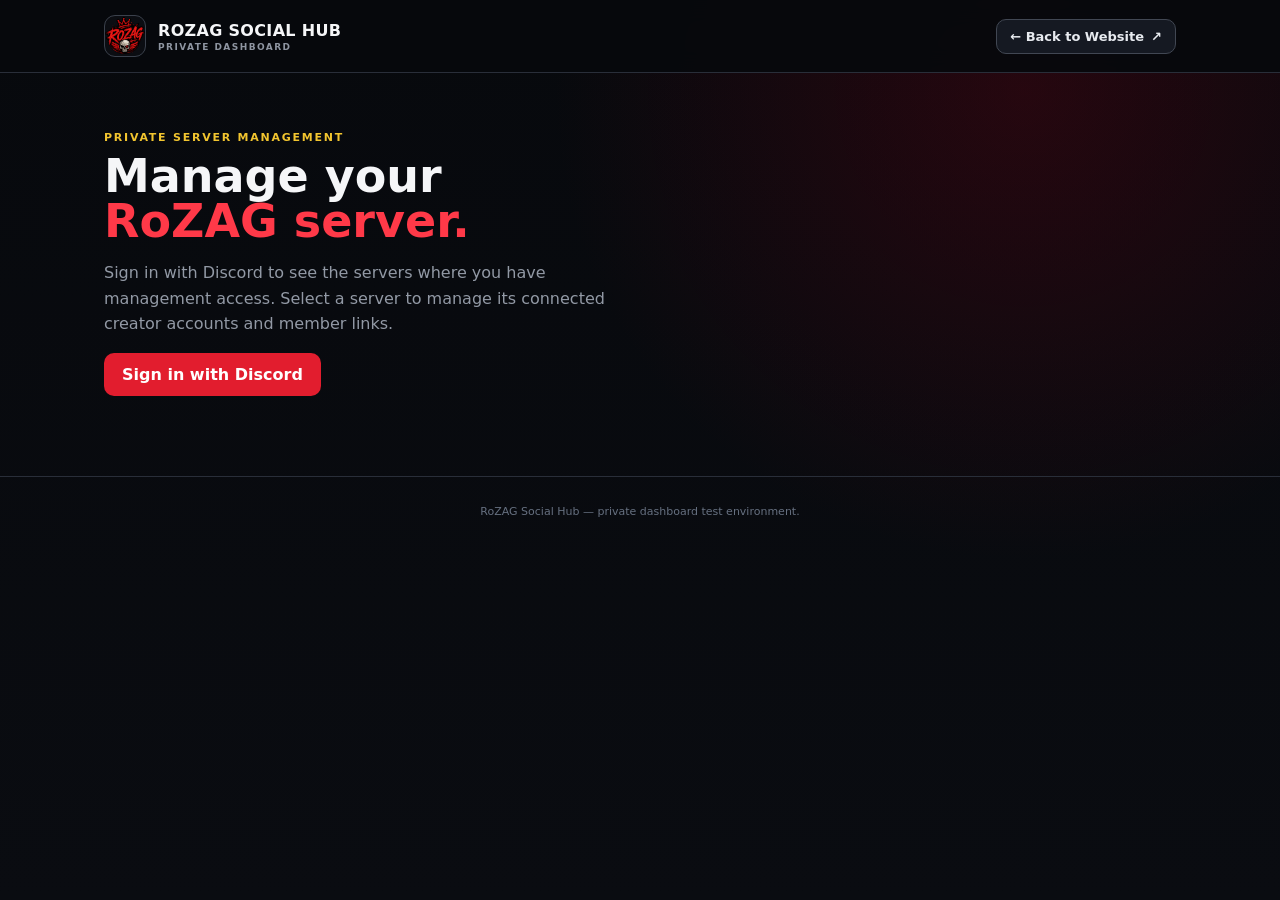
==== commit 2698a2b7: "Update index.html" ====
--- a/dashboard/index.html
+++ b/dashboard/index.html
@@ -8,113 +8,508 @@
   <link rel="icon" type="image/png" sizes="64x64" href="./favicon.png">
   <link rel="apple-touch-icon" href="./favicon.png">
   <script src="./config.js"></script>
+
   <style>
-    :root{color-scheme:dark;--bg:#07090d;--panel:#10141c;--panel2:#141922;--border:#2b313d;--muted:#9299a5;--text:#f5f6f8;--red:#e21d2e;--red2:#b51222;--green:#55e59b;}
+    :root{
+      color-scheme:dark;
+      --bg:#07090d;
+      --panel:#10141c;
+      --panel2:#141922;
+      --border:#2b313d;
+      --muted:#9299a5;
+      --text:#f5f6f8;
+      --red:#e21d2e;
+      --red2:#b51222;
+      --green:#55e59b;
+      --gold:#f0bf31;
+    }
+
     *{box-sizing:border-box}
-    html,body{margin:0;min-height:100%;font-family:Inter,system-ui,-apple-system,BlinkMacSystemFont,"Segoe UI",sans-serif;background:radial-gradient(circle at 80% 10%,rgba(118,0,20,.28),transparent 36%),linear-gradient(180deg,#07090d,#0a0c11);color:var(--text)}
+
+    html,body{
+      margin:0;
+      min-height:100%;
+      font-family:Inter,system-ui,-apple-system,BlinkMacSystemFont,"Segoe UI",sans-serif;
+      background:
+        radial-gradient(circle at 80% 10%,rgba(118,0,20,.28),transparent 36%),
+        linear-gradient(180deg,#07090d,#0a0c11);
+      color:var(--text);
+    }
+
     body{min-height:100vh}
     .hidden{display:none!important}
 
-    .topbar{height:72px;border-bottom:1px solid #292e39;background:rgba(7,9,13,.94);display:flex;align-items:center;padding:0 24px;position:sticky;top:0;z-index:20;backdrop-filter:blur(12px)}
-    .topbar-inner{width:100%;max-width:1400px;margin:0 auto;display:flex;align-items:center;justify-content:space-between;gap:24px}
-    .brand,.brand:visited,.brand:hover,.brand:active{color:#f5f6f8!important;text-decoration:none}
-    .brand small{color:#8e95a1!important}
-    .status-panel{margin:0 0 24px;background:linear-gradient(180deg,rgba(16,20,28,.96),rgba(10,13,18,.96));border:1px solid #303641;border-radius:18px;padding:20px 22px;box-shadow:0 20px 60px rgba(0,0,0,.28)}
-    .status-heading{display:flex;align-items:center;justify-content:space-between;gap:20px;padding-bottom:16px;border-bottom:1px solid #292e39}
-    .status-heading h2{margin:5px 0 4px;font-size:22px}
-    .status-heading p{margin:0;color:#9299a5;font-size:12px}
-    .status-logo{width:76px;height:76px;object-fit:contain;filter:drop-shadow(0 8px 18px rgba(226,29,46,.18))}
-    .status-grid{display:grid;grid-template-columns:repeat(3,minmax(0,1fr));gap:0;margin-top:2px}
-    .status-row{display:flex;align-items:center;justify-content:space-between;gap:12px;padding:15px 14px;border-right:1px solid #252b35}
-    .status-row:last-child{border-right:0}
-    .status-row span{color:#d6d9df;font-size:13px}
-    .status-row strong,.status-platform strong{font-size:12px;white-space:nowrap}
-    .status-platforms{display:grid;grid-template-columns:repeat(4,1fr);border-top:1px solid #292e39;border-bottom:1px solid #292e39}
-    .status-platform{display:flex;align-items:center;justify-content:space-between;gap:10px;padding:13px 14px;border-right:1px solid #252b35}
-    .status-platform:last-child{border-right:0}
-    .status-platform>span{font-size:12px;color:#c8ccd3}
-    .status-dot{display:inline-block;width:7px;height:7px;border-radius:50%;background:#55e59b;margin-right:6px;box-shadow:0 0 9px rgba(85,229,155,.55);vertical-align:1px}
-    .status-dot.off{background:#e21d2e;box-shadow:0 0 9px rgba(226,29,46,.45)}
-    .status-dot.warn{background:#f2c52f;box-shadow:0 0 9px rgba(242,197,47,.4)}
-    .status-updated{margin-top:12px;color:#687181;font-size:10px;text-align:right}
+    /* ---------------------------------------------------------
+       HEADER
+       --------------------------------------------------------- */
+    .topbar{
+      min-height:72px;
+      border-bottom:1px solid #292e39;
+      background:rgba(7,9,13,.94);
+      position:sticky;
+      top:0;
+      z-index:20;
+      backdrop-filter:blur(12px);
+    }
+
+    .topbar-inner{
+      width:100%;
+      max-width:1120px;
+      min-height:72px;
+      margin:0 auto;
+      padding:0 24px;
+      display:flex;
+      align-items:center;
+      justify-content:space-between;
+      gap:20px;
+    }
+
+    .brand{
+      display:flex;
+      align-items:center;
+      gap:12px;
+      font-weight:900;
+      letter-spacing:.02em;
+      text-decoration:none;
+      color:var(--text);
+      min-width:0;
+    }
+
+    .brand-mark{
+      width:42px;
+      height:42px;
+      flex:0 0 42px;
+      border-radius:11px;
+      overflow:hidden;
+      display:grid;
+      place-items:center;
+      background:#0b0d12;
+      border:1px solid #3b414c;
+    }
+
+    .brand-mark img{
+      width:100%;
+      height:100%;
+      object-fit:cover;
+    }
+
+    .brand-name{
+      white-space:nowrap;
+      font-size:16px;
+    }
+
+    .brand small{
+      display:block;
+      color:#8e95a1;
+      font-size:9px;
+      letter-spacing:.16em;
+      margin-top:2px;
+    }
+
+    .header-actions{
+      display:flex;
+      align-items:center;
+      justify-content:flex-end;
+      gap:10px;
+      flex-shrink:0;
+    }
+
+    .back-site{
+      display:inline-flex;
+      align-items:center;
+      gap:7px;
+      border:1px solid #414753;
+      background:#151922;
+      color:#e8ebf0;
+      border-radius:10px;
+      padding:9px 13px;
+      font-size:13px;
+      font-weight:800;
+      text-decoration:none;
+      transition:.15s ease;
+    }
+
+    .back-site:hover{
+      border-color:#697180;
+      background:#1b202a;
+      color:#fff;
+    }
+
+    .user{
+      display:flex;
+      align-items:center;
+      gap:10px;
+    }
+
+    .avatar{
+      width:38px;
+      height:38px;
+      flex:0 0 38px;
+      border-radius:50%;
+      overflow:hidden;
+      display:grid;
+      place-items:center;
+      background:#252b36;
+      border:1px solid #3d4552;
+      font-weight:900;
+      color:#fff;
+    }
+
+    .avatar img{
+      width:100%;
+      height:100%;
+      object-fit:cover;
+      display:block;
+    }
+
+    .username{
+      font-weight:800;
+      white-space:nowrap;
+    }
+
+    .logout{
+      border:1px solid #765b00;
+      background:#15130b;
+      color:var(--gold);
+      border-radius:10px;
+      padding:9px 13px;
+      font-weight:800;
+      cursor:pointer;
+      text-decoration:none;
+      white-space:nowrap;
+    }
+
+    /* ---------------------------------------------------------
+       PAGE
+       --------------------------------------------------------- */
+    main{
+      max-width:1120px;
+      margin:0 auto;
+      padding:58px 24px 80px;
+    }
+
+    .eyebrow{
+      font-size:11px;
+      font-weight:900;
+      letter-spacing:.16em;
+      color:#f2c52f;
+      text-transform:uppercase;
+    }
+
+    .hero h1{
+      font-size:46px;
+      line-height:.98;
+      margin:10px 0 12px;
+      max-width:650px;
+    }
+
+    .hero h1 span{color:#ff3948}
+
+    .hero p{
+      max-width:650px;
+      color:#a0a7b3;
+      line-height:1.6;
+      margin:0 0 36px;
+    }
+
+    .panel{
+      background:rgba(16,20,28,.9);
+      border:1px solid var(--border);
+      border-radius:18px;
+      box-shadow:0 20px 60px rgba(0,0,0,.25);
+      padding:22px;
+    }
+
+    .panel-title{
+      display:flex;
+      align-items:end;
+      justify-content:space-between;
+      gap:20px;
+      margin-bottom:16px;
+    }
+
+    .panel-title h2{
+      margin:0;
+      font-size:18px;
+    }
+
+    .panel-title p{
+      margin:4px 0 0;
+      color:var(--muted);
+      font-size:12px;
+    }
+
+    .servers{
+      display:grid;
+      grid-template-columns:repeat(2,minmax(0,1fr));
+      gap:14px;
+    }
+
+    .server-card{
+      background:#11151d;
+      border:1px solid #303641;
+      border-radius:15px;
+      padding:16px;
+    }
+
+    .server-head{
+      display:flex;
+      gap:13px;
+      align-items:center;
+      margin-bottom:16px;
+    }
+
+    .guild-icon{
+      width:52px;
+      height:52px;
+      border-radius:13px;
+      overflow:hidden;
+      display:grid;
+      place-items:center;
+      background:#1c212b;
+      border:1px solid #39404c;
+      font-size:25px;
+    }
+
+    .guild-icon img{
+      width:100%;
+      height:100%;
+      object-fit:cover;
+    }
+
+    .server-meta h3{
+      margin:0 0 5px;
+      font-size:17px;
+    }
+
+    .online{
+      color:var(--green);
+      font-size:11px;
+      font-weight:800;
+    }
+
+    .btn{
+      appearance:none;
+      border:1px solid #414753;
+      border-radius:10px;
+      padding:10px 14px;
+      background:#1a1e27;
+      color:#fff;
+      cursor:pointer;
+      font-weight:900;
+    }
+
+    .btn.primary{
+      border-color:#b91c2b;
+      background:linear-gradient(180deg,#e51f31,#c81223);
+      width:100%;
+    }
+
+    .login-panel{max-width:520px}
+    .login-panel h1{font-size:46px;line-height:.98;margin:10px 0 12px}
+    .login-panel h1 span{color:#ff3948}
+    .login-panel p{color:var(--muted);line-height:1.6}
+    .login-btn{
+      display:inline-block;
+      background:var(--red);
+      color:#fff;
+      text-decoration:none;
+      border-radius:10px;
+      padding:12px 18px;
+      font-weight:900;
+    }
+
+    .notice{
+      margin-top:14px;
+      padding:12px 14px;
+      border:1px solid #303641;
+      border-radius:12px;
+      color:#aeb5c0;
+      font-size:12px;
+      background:#11151d;
+    }
+
+    footer{
+      border-top:1px solid #292e39;
+      padding:28px 24px;
+      color:#667080;
+      text-align:center;
+      font-size:11px;
+    }
+
     @media(max-width:760px){
-      .topbar{padding:0 14px}
-      .status-grid{grid-template-columns:1fr}
-      .status-row{border-right:0;border-bottom:1px solid #252b35}
-      .status-row:last-child{border-bottom:0}
-      .status-platforms{grid-template-columns:1fr 1fr}
-      .status-platform:nth-child(2){border-right:0}
-      .status-platform:nth-child(-n+2){border-bottom:1px solid #252b35}
-      .status-platform:last-child{border-right:0}
-      .status-logo{width:62px;height:62px}
-    }
-    .topbar{height:72px;border-bottom:1px solid #292e39;background:rgba(7,9,13,.94);display:flex;align-items:center;justify-content:space-between;padding:0 28px;position:sticky;top:0;z-index:20;backdrop-filter:blur(12px)}
-    .brand{display:flex;align-items:center;gap:12px;font-weight:900;letter-spacing:.02em;text-decoration:none;color:var(--text)}.brand-mark{width:42px;height:42px;border-radius:11px;overflow:hidden;display:grid;place-items:center;background:#0b0d12;border:1px solid #3b414c}.brand-mark img{width:100%;height:100%;object-fit:cover}.brand small{display:block;color:#8e95a1;font-size:9px;letter-spacing:.16em}
-    .user{display:flex;align-items:center;gap:12px}.avatar{width:38px;height:38px;border-radius:50%;overflow:hidden;display:grid;place-items:center;background:#252b36;border:1px solid #3d4552;font-weight:900}.avatar img{width:100%;height:100%;object-fit:cover}.username{font-weight:800}.logout{border:1px solid #765b00;background:#15130b;color:#f0bf31;border-radius:10px;padding:9px 13px;font-weight:800;cursor:pointer;text-decoration:none}
-    main{max-width:1120px;margin:0 auto;padding:58px 24px 80px}.eyebrow{font-size:11px;font-weight:900;letter-spacing:.16em;color:#f2c52f;text-transform:uppercase}.hero h1{font-size:46px;line-height:.98;margin:10px 0 12px;max-width:650px}.hero h1 span{color:#ff3948}.hero p{max-width:650px;color:#a0a7b3;line-height:1.6;margin:0 0 36px}
-    .panel{background:rgba(16,20,28,.9);border:1px solid var(--border);border-radius:18px;box-shadow:0 20px 60px rgba(0,0,0,.25);padding:22px}.panel-title{display:flex;align-items:end;justify-content:space-between;gap:20px;margin-bottom:16px}.panel-title h2{margin:0;font-size:18px}.panel-title p{margin:4px 0 0;color:var(--muted);font-size:12px}
-    .servers{display:grid;grid-template-columns:repeat(2,minmax(0,1fr));gap:14px}.server-card{background:#11151d;border:1px solid #303641;border-radius:15px;padding:16px}.server-head{display:flex;gap:13px;align-items:center;margin-bottom:16px}.guild-icon{width:52px;height:52px;border-radius:13px;overflow:hidden;display:grid;place-items:center;background:#1c212b;border:1px solid #39404c;font-size:25px}.guild-icon img{width:100%;height:100%;object-fit:cover}.server-meta h3{margin:0 0 5px;font-size:17px}.online{color:var(--green);font-size:11px;font-weight:800}.btn{appearance:none;border:1px solid #414753;border-radius:10px;padding:10px 14px;background:#1a1e27;color:#fff;cursor:pointer;font-weight:900}.btn.primary{border-color:#b91c2b;background:linear-gradient(180deg,#e51f31,#c81223);width:100%}
-    .login-panel{max-width:520px}.login-panel h2{margin-top:0}.login-panel p{color:var(--muted);line-height:1.6}.login-btn{display:inline-block;background:var(--red);color:#fff;text-decoration:none;border-radius:10px;padding:12px 18px;font-weight:900}
-    .notice{margin-top:14px;padding:12px 14px;border:1px solid #303641;border-radius:12px;color:#aeb5c0;font-size:12px;background:#11151d}
-    footer{border-top:1px solid #292e39;padding:28px 24px;color:#667080;text-align:center;font-size:11px}
-    @media(max-width:760px){.servers{grid-template-columns:1fr}.hero h1{font-size:38px}.topbar{padding:0 14px}.username{display:none}main{padding:40px 14px 60px}}
+      .topbar-inner{
+        padding:0 14px;
+        gap:10px;
+      }
+
+      .brand-name{font-size:14px}
+      .brand small{font-size:8px}
+      .back-site{font-size:12px;padding:8px 10px}
+      .username{display:none}
+      .logout{padding:8px 10px}
+      .servers{grid-template-columns:1fr}
+      .hero h1,.login-panel h1{font-size:38px}
+      main{padding:40px 14px 60px}
+    }
+
+    @media(max-width:520px){
+      .brand-mark{width:38px;height:38px;flex-basis:38px}
+      .header-actions{gap:6px}
+      .back-site span{display:none}
+      .back-site{font-size:16px;padding:8px 10px}
+      .logout{font-size:0}
+      .logout:first-letter{font-size:16px}
+    }
   </style>
 </head>
+
 <body>
-<header class="topbar">
-  <div class="topbar-inner">
-    <a class="brand" href="./"><div class="brand-mark"><img src="./rozag-logo.png" alt="RoZAG"></div><div>ROZAG SOCIAL HUB<small>SERVER MANAGEMENT DASHBOARD</small></div></a>
-    <div id="user" class="user hidden"><div id="avatar" class="avatar" aria-label="Discord profile avatar">D</div><div id="username" class="username">Discord User</div><a id="logout" class="logout" href="#">↪ Sign out</a></div>
-  </div>
-</header>
-<main>
-  <section id="login" class="login-panel">
-    <div class="eyebrow">PRIVATE SERVER MANAGEMENT</div>
-    <h1>Manage your <span>RoZAG server.</span></h1>
-    <p>Sign in with Discord to see the servers where you have management access. Select a server to manage its connected creator accounts and member links.</p>
-    <a id="loginBtn" class="login-btn" href="#">Sign in with Discord</a>
-  </section>
-
-  <section id="dashboard" class="hidden">
-    <div class="hero">
+  <header class="topbar">
+    <div class="topbar-inner">
+
+      <a class="brand" href="./" aria-label="RoZAG Social Hub Dashboard">
+        <div class="brand-mark">
+          <img src="./rozag-logo.png" alt="RoZAG">
+        </div>
+        <div class="brand-name">
+          ROZAG SOCIAL HUB
+          <small>PRIVATE DASHBOARD</small>
+        </div>
+      </a>
+
+      <div class="header-actions">
+
+        <!-- Always available: returns to the public RoZAG website. -->
+        <a class="back-site" href="/" title="Back to RoZAG website">
+          <span>← Back to Website</span>
+          <b aria-hidden="true">↗</b>
+        </a>
+
+        <div id="user" class="user hidden">
+          <div id="avatar" class="avatar" aria-label="Discord profile avatar">D</div>
+          <div id="username" class="username">Discord User</div>
+          <a id="logout" class="logout" href="#">↪ Sign out</a>
+        </div>
+
+      </div>
+    </div>
+  </header>
+
+  <main>
+    <section id="login" class="login-panel">
       <div class="eyebrow">PRIVATE SERVER MANAGEMENT</div>
       <h1>Manage your <span>RoZAG server.</span></h1>
-      <p>Choose a Discord server below to manage its connected creator accounts and member links.</p>
-    </div>
-
-    <section class="status-panel" aria-label="RoZAG service status">
-      <div class="status-heading">
-        <div>
-          <div class="eyebrow">LIVE SERVICE STATUS</div>
-          <h2>RoZAG Social Hub</h2>
-          <p>Current status of the RoZAG service and connected integrations.</p>
+      <p>
+        Sign in with Discord to see the servers where you have management access.
+        Select a server to manage its connected creator accounts and member links.
+      </p>
+      <a id="loginBtn" class="login-btn" href="#">Sign in with Discord</a>
+    </section>
+
+    <section id="dashboard" class="hidden">
+      <div class="hero">
+        <div class="eyebrow">PRIVATE SERVER MANAGEMENT</div>
+        <h1>Manage your <span>RoZAG server.</span></h1>
+        <p>
+          Choose a Discord server below to manage its connected creator accounts
+          and member links.
+        </p>
+      </div>
+
+      <div class="panel">
+        <div class="panel-title">
+          <div>
+            <h2>Your Servers</h2>
+            <p>Only servers where your Discord account has management access appear here.</p>
+          </div>
         </div>
-        <img class="status-logo" src="./rozag-logo.png" alt="RoZAG Social Hub">
+
+        <div id="servers" class="servers">
+          <div class="notice">Loading your servers…</div>
+        </div>
+
+        <div class="notice">
+          TEST MODE: this dashboard uses the existing RoZAG Social Hub bot and database.
+          It does not create a second Discord bot.
+        </div>
       </div>
-
-      <div class="status-grid">
-        <div class="status-row"><span>🤖 Discord Bot</span><strong id="status-bot"><span class="status-dot"></span>Checking…</strong></div>
-        <div class="status-row"><span>🖥️ Servers connected</span><strong id="status-servers">—</strong></div>
-        <div class="status-row"><span>💓 Last heartbeat</span><strong id="status-seen">—</strong></div>
-      </div>
-
-      <div class="status-platforms">
-        <div class="status-platform"><span>🎬 YouTube</span><strong id="status-youtube"><span class="status-dot"></span>Checking…</strong></div>
-        <div class="status-platform"><span>🎵 TikTok</span><strong id="status-tiktok"><span class="status-dot"></span>Checking…</strong></div>
-        <div class="status-platform"><span>🔴 Twitch</span><strong id="status-twitch"><span class="status-dot"></span>Checking…</strong></div>
-        <div class="status-platform"><span>🟢 Kick</span><strong id="status-kick"><span class="status-dot"></span>Checking…</strong></div>
-      </div>
-
-      <div class="status-updated">↻ <span id="status-updated">Updating automatically</span></div>
     </section>
-
-    <div class="panel">
-      <div class="panel-title"><div><h2>Your Servers</h2><p>Only servers where your Discord account has management access appear here.</p></div></div>
-      <div id="servers" class="servers"><div class="notice">Loading your servers…</div></div>
-    </div>
-  </section>
-</main>
-<footer>RoZAG Social Hub — secure server management.</footer>
-<script src="./app.js"></script>
+  </main>
+
+  <footer>RoZAG Social Hub — private dashboard test environment.</footer>
+
+  <script src="./app.js"></script>
+
+  <!-- Robust Discord avatar display.
+       Uses the custom Discord avatar when available, including animated avatars.
+       Falls back to Discord's generated default avatar instead of a plain letter. -->
+  <script>
+    (function () {
+      function avatarUrl(user) {
+        if (!user || !user.id) return null;
+
+        if (user.avatar) {
+          var ext = String(user.avatar).indexOf("a_") === 0 ? "gif" : "png";
+          return "https://cdn.discordapp.com/avatars/" +
+            encodeURIComponent(user.id) + "/" +
+            encodeURIComponent(user.avatar) + "." + ext + "?size=128";
+        }
+
+        /* Discord's default avatar index is derived from the user ID. */
+        try {
+          var index = Number((BigInt(user.id) >> 22n) % 6n);
+          return "https://cdn.discordapp.com/embed/avatars/" + index + ".png";
+        } catch (e) {
+          return "https://cdn.discordapp.com/embed/avatars/0.png";
+        }
+      }
+
+      function setAvatar(user) {
+        var box = document.getElementById("avatar");
+        if (!box || !user) return;
+
+        var url = avatarUrl(user);
+        if (!url) return;
+
+        var img = document.createElement("img");
+        img.src = url;
+        img.alt = "Discord profile picture";
+        img.referrerPolicy = "no-referrer";
+
+        img.onerror = function () {
+          if (user.avatar) {
+            try {
+              var index = Number((BigInt(user.id) >> 22n) % 6n);
+              img.onerror = null;
+              img.src = "https://cdn.discordapp.com/embed/avatars/" + index + ".png";
+              return;
+            } catch (e) {}
+          }
+          box.textContent = (user.global_name || user.username || "D")
+            .slice(0,1).toUpperCase();
+        };
+
+        box.textContent = "";
+        box.appendChild(img);
+      }
+
+      /* api/session is deliberately used here so the avatar is available
+         even if the main dashboard JS changes how /api/me is rendered. */
+      fetch("./api/session", {
+        credentials: "include",
+        cache: "no-store"
+      })
+      .then(function (r) {
+        return r.ok ? r.json() : null;
+      })
+      .then(function (data) {
+        if (data && data.authenticated && data.user) {
+          setAvatar(data.user);
+        }
+      })
+      .catch(function () {});
+    })();
+  </script>
 </body>
-</html>+</html>
